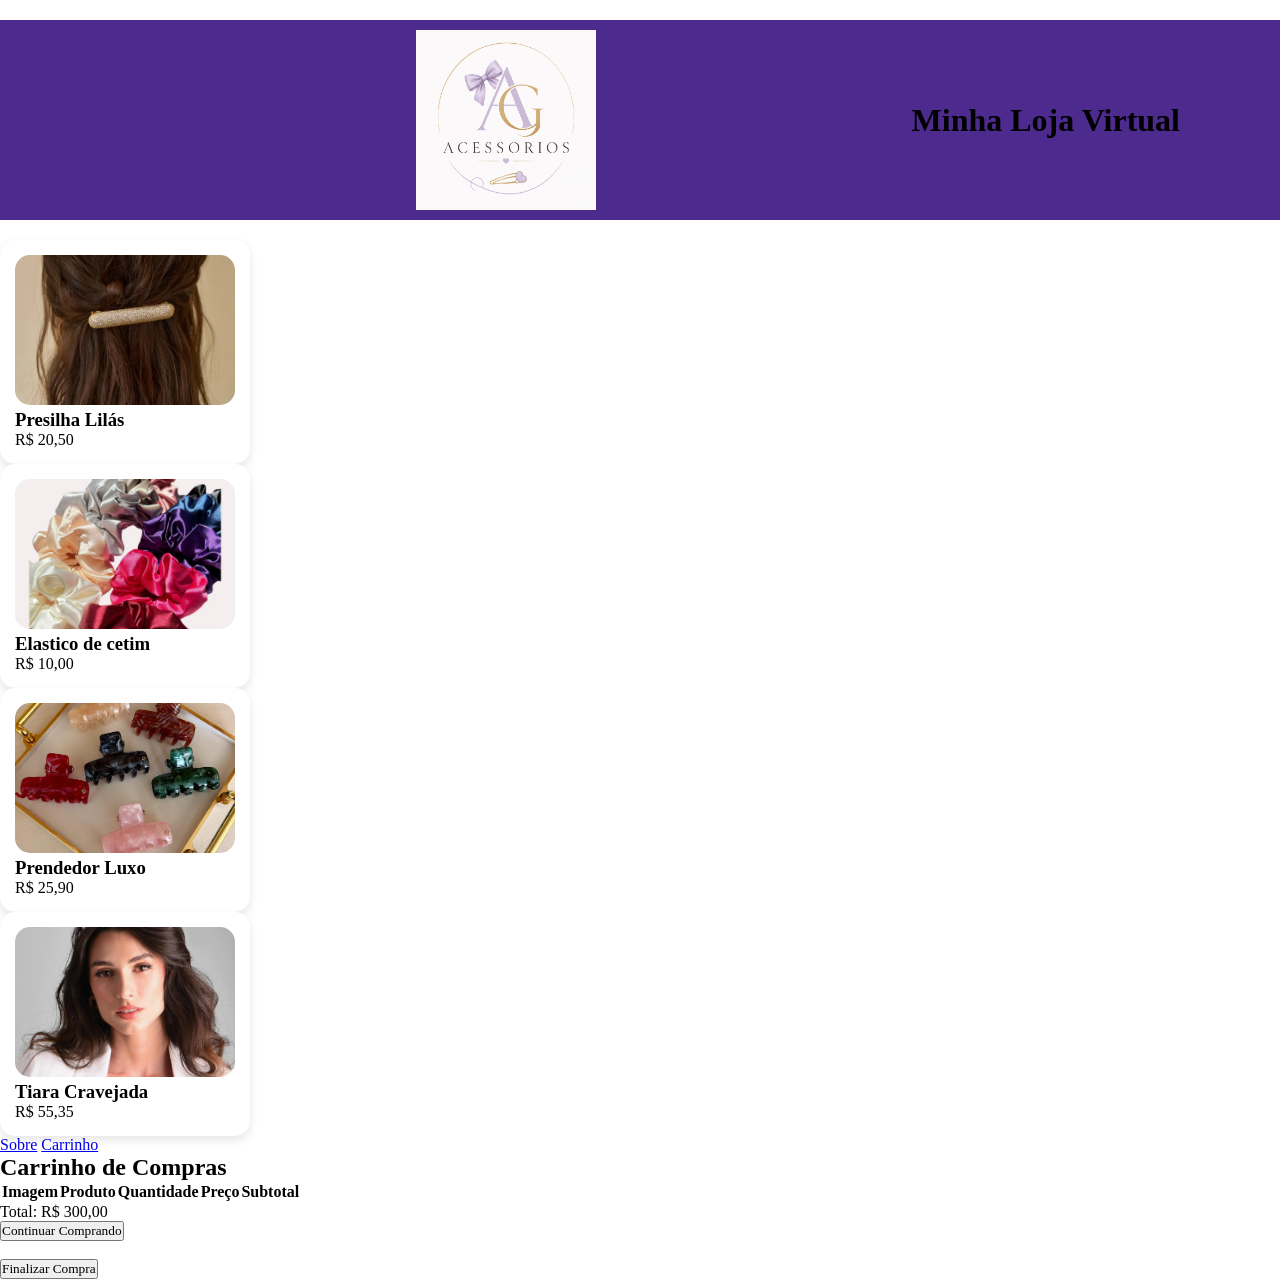
==== carrinho.html @ def34ffc "first commit" ====
<!DOCTYPE html>
<html lang="pt-br">
<head>
    <meta charset="UTF-8">
    <meta name="viewport" content="width=device-width, initial-scale=1.0">
    <title>Carrinho</title>
    <link rel="stylesheet" href="css/style.css">
</head>
<body>
     <header id="cabecalho">
    <img src="img/logo.png" alt="Logo AG Acessórios" class="logo">

    <h1>Minha Loja Virtual</h1>
</header>

<div class="produto">
    <img src="img/presilia.jpeg" alt="Presilha Lilás">
    <h3>Presilha Lilás</h3>
    <p>R$ 20,50</p>
</div>

<div class="produto">
    <img src="img/elastico de cetim.jpeg" alt="Elastico de cetim">
    <h3>Elastico de cetim</h3>
    <p>R$ 10,00</p>
</div>

<div class="produto">
    <img src="img/prendendor luxo.jpeg" alt="Prendedor Luxo">
    <h3>Prendedor Luxo</h3>
    <p>R$ 25,90</p>
</div>

<div class="produto">
    <img src="img/tiara gravejada.jpeg" alt="Tiara Cravejada">
    <h3>Tiara Cravejada</h3>
    <p>R$ 55,35</p>
</div>

<nav>
    <a href="sobre.html">Sobre</a>
    <a href="carrinho.html">Carrinho</a>
</nav>

<div class="container">

<h2>Carrinho de Compras</h2>

<table>

<tr>
    <th>Imagem</th>
    <th>Produto</th>
    <th>Quantidade</th>
    <th>Preço</th>
    <th>Subtotal</th>
</tr>

</table>

<div class="total">
    Total: R$ 300,00
</div>

<div class="botoes">
    <button>Continuar Comprando</button> <br><br>
    <button>Finalizar Compra</button>
</div>

</body>
</html>
---- css/style.css ----
/* seletor coringa que atribui caracteristicas a todos elementos*/ 
*{ 
    margin: 0px;
    padding: 0px;
    box-sizing: border-box;
    font-family: roboto;
} 

/* criando uma variavel no css*/
:root{
    --cor_principal: #8373b7;
    --cor_botao01: #44a4b7;
    --cor_lnk_menu: #324c7d;
    --cor_vermelha: #58c271;
}

/* tag main*/
#geral{
    margin: 20px;
    padding: 20px;
    display: flex;
    flex-direction: column;
    justify-content: center;
    align-items: center;
}
/* cabecalho, header do site*/

#cabecalho{
    width: 100%;
    height: 200px;
    background-color: #4d2a8d;
    padding: 5px 100px;
    margin: 20px 0px;
    display: flex;
    justify-content: space-between;
    align-items: center;
}

/* alterando as caracteristicas da imagem logo*/
#logo img{
    width: 250px;
    height: 160px;
}

/* alterando a tag nav pelo id*/
#menu{
    width: 300px;
    height: 160px;
    color: #8373b7;
    display: flex;
    align-items:center;
    justify-content: center; 
}
/*alterando as imagens de icones pela div e elemento img*/
#div-icones img {
    width: 70px;
    height: 60px;
}

/* formatando os menus*/
#menu a:link{
    font-size: 1.3em;
    text-transform: uppercase;
    text-decoration: none;
    color: var(--cor_lnk_menu)
}

#menu a:visited{
    font-size: 1.3em;
    text-transform: uppercase;
    text-decoration: none;
    color: var(--cor_lnk_menu)
}

#menu a:hover{
    font-size: 1.6em;
    text-transform: uppercase;
    text-decoration: none;
    color: var(--cor_botao01)
}

#menu a:active{
    font-size: 1.3em;
    text-transform: uppercase;
    text-decoration: none;
    color: var(--cor_vermelha)
}
/* formatação dos cards*/ 

    #cards{   
        width: 1000px;
        min-height: 600px;
        margin: 20px 0px;
        padding: 10px;
        display: grid;
        grid-template-columns: repeat(auto-fit, minmax(250px, 1fr));
        gap: 20px;
        
    }

    .card{
        width: 250px;
        min-height: 250px;
        border: solid 1px;
        padding: 15px;
        display: flex;
        flex-direction: column;
        align-items: center;
        justify-content: center;
    }

    .card:hover{
    transform: translateY(-5px);
    transition: 0.3s;    
    }


    .card h2{
        text-transform: uppercase;
        letter-spacing: 1px;
        margin: 10px 0px;
    }

    .card h3{
        margin: 20px 0px;   
    }

    .card button{
        width: 100%;
        height: 45px;
        text-transform: uppercase;
        letter-spacing: 5px;
        border: none;
        background-color: var(--cor_lnk_menu);
        cursor: pointer;
    }

    .card img{
        width: 100%;
        height: 250px;
    }

    /* formatação do rodapé*/ 

    #rodape{
        width: 100%;
        height: 300px;
        background-color: var(--cor_vermelha);
        display: flex;
        align-items: center;
        justify-content: space-around;
    }    

    #dadosloja{
        font-size: 0.8em;
    }

    #icones_sociais ul {
        list-style: none;
    }

    #icones_sociais img{
        width: 25px;
        height: 25px;
        margin-left: 50px;
    }

    #div-cartoes img{
        width: 25px;
        height: 25px;
    }

    .logo{
    width:180px;
    display:block;
    margin:auto;
    }

.galeria{
    display:grid;
    grid-template-columns:repeat(4,1fr);
    gap:20px;
    align-items: center;
}

.produto{
    width:250px;
    text-decoration: solid;
    background:#fff;
    border-radius:15px;
    padding:15px;
    box-shadow:0 4px 10px rgba(0,0,0,.1);
}

.produto img{
    width: 100%;
    height: 150px;
    object-fit:cover;
    border-radius: 15px;
}
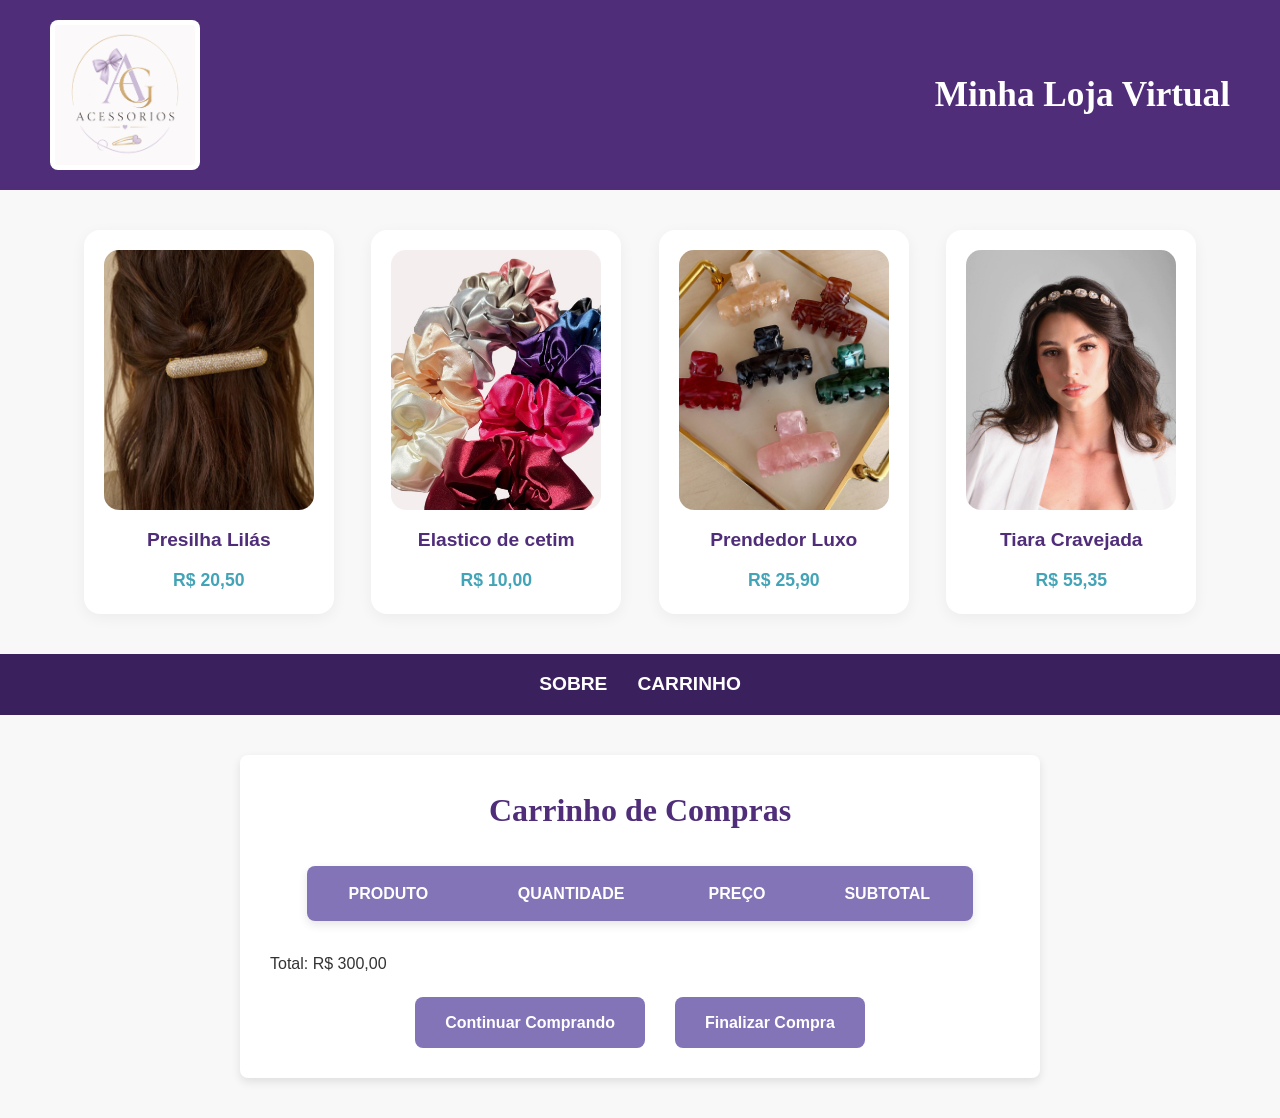
==== commit 2833907f: "criando seçoes" ====
--- a/carrinho.html
+++ b/carrinho.html
@@ -5,6 +5,8 @@
     <meta name="viewport" content="width=device-width, initial-scale=1.0">
     <title>Carrinho</title>
     <link rel="stylesheet" href="css/style.css">
+
+    <script src="/js/carrega_produto.js" type="module"defer></script>
 </head>
 <body>
      <header id="cabecalho">
@@ -12,31 +14,33 @@
 
     <h1>Minha Loja Virtual</h1>
 </header>
+<div class="galeria">
+    
+    <div class="produto">
+        <img src="img/presilia.jpeg" alt="Presilha Lilás">
+        <h3>Presilha Lilás</h3>
+        <p>R$ 20,50</p>
+    </div>
 
-<div class="produto">
-    <img src="img/presilia.jpeg" alt="Presilha Lilás">
-    <h3>Presilha Lilás</h3>
-    <p>R$ 20,50</p>
+    <div class="produto">
+        <img src="img/elastico de cetim.jpeg" alt="Elastico de cetim">
+        <h3>Elastico de cetim</h3>
+        <p>R$ 10,00</p>
+    </div>
+
+    <div class="produto">
+        <img src="img/prendendor luxo.jpeg" alt="Prendedor Luxo">
+        <h3>Prendedor Luxo</h3>
+        <p>R$ 25,90</p>
+    </div>
+
+    <div class="produto">
+        <img src="img/tiara gravejada.jpeg" alt="Tiara Cravejada">
+        <h3>Tiara Cravejada</h3>
+        <p>R$ 55,35</p>
+    </div>
+
 </div>
-
-<div class="produto">
-    <img src="img/elastico de cetim.jpeg" alt="Elastico de cetim">
-    <h3>Elastico de cetim</h3>
-    <p>R$ 10,00</p>
-</div>
-
-<div class="produto">
-    <img src="img/prendendor luxo.jpeg" alt="Prendedor Luxo">
-    <h3>Prendedor Luxo</h3>
-    <p>R$ 25,90</p>
-</div>
-
-<div class="produto">
-    <img src="img/tiara gravejada.jpeg" alt="Tiara Cravejada">
-    <h3>Tiara Cravejada</h3>
-    <p>R$ 55,35</p>
-</div>
-
 <nav>
     <a href="sobre.html">Sobre</a>
     <a href="carrinho.html">Carrinho</a>
@@ -49,7 +53,6 @@
 <table>
 
 <tr>
-    <th>Imagem</th>
     <th>Produto</th>
     <th>Quantidade</th>
     <th>Preço</th>
--- a/css/style.css
+++ b/css/style.css
@@ -1,200 +1,242 @@
-/* seletor coringa que atribui caracteristicas a todos elementos*/ 
-*{ 
-    margin: 0px;
-    padding: 0px;
+/* =========================================
+   1. Reset Básico e Variáveis
+   ========================================= */
+:root {
+    --cor_principal: #502d79; /* Roxo principal atualizado */
+    --cor_secundaria: #8373b7; /* Roxo mais claro (cards e botões) */
+    --cor_destaque: #44a4b7; /* Azul/Ciano para hover */
+    --cor_fundo: #f8f8f8;
+    --cor_texto: #333;
+}
+
+* {
+    margin: 0;
+    padding: 0;
     box-sizing: border-box;
-    font-family: roboto;
-} 
-
-/* criando uma variavel no css*/
-:root{
-    --cor_principal: #8373b7;
-    --cor_botao01: #44a4b7;
-    --cor_lnk_menu: #324c7d;
-    --cor_vermelha: #58c271;
-}
-
-/* tag main*/
-#geral{
-    margin: 20px;
-    padding: 20px;
-    display: flex;
-    flex-direction: column;
+}
+
+body {
+    font-family: 'Roboto', Arial, Helvetica, sans-serif;
+    background-color: var(--cor_fundo);
+    color: var(--cor_texto);
+    line-height: 1.6;
+}
+
+/* =========================================
+   2. Cabeçalho e Logo
+   ========================================= */
+#cabecalho {
+    width: 100%;
+    background-color: var(--cor_principal);
+    display: flex;
+    justify-content: space-between;
+    align-items: center;
+    padding: 20px 50px;
+}
+
+/* Controle do tamanho da logo no cabeçalho */
+.logo, #logo img {
+    width: 150px;
+    height: auto;
+    background-color: #fff;
+    border-radius: 8px; /* Dá um toque mais moderno se a imagem tiver fundo */
+    padding: 5px;
+}
+
+#cabecalho h1 {
+    font-family: "Times New Roman", Times, serif;
+    color: #fff; /* Título em branco para dar contraste com o fundo roxo */
+    font-size: 2.2rem;
+}
+
+/* =========================================
+   3. Menu de Navegação
+   ========================================= */
+nav, #menu {
+    background-color: #3b205e;
+    padding: 15px;
+    display: flex;
     justify-content: center;
     align-items: center;
-}
-/* cabecalho, header do site*/
-
-#cabecalho{
+    gap: 30px; /* Dá espaçamento entre os links */
+}
+
+nav a, #menu a {
+    color: #ffffff;
+    text-decoration: none;
+    font-weight: bold;
+    font-size: 1.2rem;
+    text-transform: uppercase;
+    transition: color 0.3s ease, transform 0.3s ease;
+}
+
+nav a:hover, #menu a:hover {
+    color: var(--cor_destaque);
+    transform: scale(1.05); /* Pequeno efeito de aumento ao passar o mouse */
+}
+
+/* =========================================
+   4. Conteúdo Principal (Página Sobre)
+   ========================================= */
+.container {
+    max-width: 800px;
+    margin: 40px auto;
+    padding: 30px;
+    background-color: #ffffff;
+    border-radius: 8px;
+    box-shadow: 0 4px 10px rgba(0, 0, 0, 0.1);
+}
+
+.container h2 {
+    text-align: center;
+    color: var(--cor_principal);
+    margin-bottom: 25px;
+    font-family: "Times New Roman", Times, serif;
+    font-size: 2rem;
+}
+
+.container p {
+    margin-bottom: 15px;
+    text-align: justify;
+    font-size: 1.05rem;
+}
+
+/* =========================================
+   5. Tabela do Carrinho e Imagens Internas
+   ========================================= */
+table {
+    width: 90%;
+    max-width: 1000px;
+    margin: 30px auto;
+    border-collapse: collapse;
+    background: #fff;
+    box-shadow: 0 4px 10px rgba(0,0,0,.1);
+    border-radius: 8px;
+    overflow: hidden; /* Mantém as bordas arredondadas na tabela */
+}
+
+th {
+    background: var(--cor_secundaria);
+    color: white;
+    padding: 15px;
+    text-transform: uppercase;
+}
+
+td img {
+    width: 80px;  /* Mude aqui para aumentar ou diminuir a largura */
+    height: 80px; /* Mude aqui para aumentar ou diminuir a altura */
+    object-fit: cover; 
+    border-radius: 8px;
+    box-shadow: 0 2px 5px rgba(0,0,0,0.1);
+}
+
+.card img {
+    width: 100%;    /* 100% faz a imagem preencher a largura toda do card */
+    height: 260px;  /* Mude este valor para deixar a foto mais alta ou mais baixa */
+    object-fit: cover;
+    border-radius: 15px;
+    transition: .3s;
+}
+
+/* FORÇAR REDIMENSIONAMENTO DAS IMAGENS DO CATÁLOGO */
+#geral img, 
+.galeria img,
+main img,
+.produto img {
+    width: 100% !important;
+    max-width: 250px !important;
+    height: 260px !important;
+    object-fit: cover !important;
+    border-radius: 15px !important;
+}
+
+/* Garante que o bloco onde as fotos estão não estoure a tela */
+.card, .produto {
+    width: 250px !important;
+    max-width: 250px !important;
+    overflow: hidden !important;
+}
+
+.galeria {
+    display: grid;
+    /* O Grid ajusta automaticamente quantos produtos cabem na tela lado a lado */
+    grid-template-columns: repeat(auto-fit, minmax(240px, 1fr));
+    gap: 30px;
+    padding: 40px;
+    max-width: 1200px;
+    margin: 0 auto; /* Centraliza a galeria na tela */
+    justify-items: center;
+}
+
+.produto {
+    background: #ffffff;
+    border-radius: 16px;
+    padding: 20px;
     width: 100%;
-    height: 200px;
-    background-color: #4d2a8d;
-    padding: 5px 100px;
-    margin: 20px 0px;
-    display: flex;
-    justify-content: space-between;
+    max-width: 280px;
+    box-shadow: 0 4px 15px rgba(0, 0, 0, 0.05); /* Sombra super suave */
+    display: flex;
+    flex-direction: column;
     align-items: center;
-}
-
-/* alterando as caracteristicas da imagem logo*/
-#logo img{
-    width: 250px;
-    height: 160px;
-}
-
-/* alterando a tag nav pelo id*/
-#menu{
-    width: 300px;
-    height: 160px;
-    color: #8373b7;
-    display: flex;
-    align-items:center;
-    justify-content: center; 
-}
-/*alterando as imagens de icones pela div e elemento img*/
-#div-icones img {
-    width: 70px;
-    height: 60px;
-}
-
-/* formatando os menus*/
-#menu a:link{
-    font-size: 1.3em;
-    text-transform: uppercase;
-    text-decoration: none;
-    color: var(--cor_lnk_menu)
-}
-
-#menu a:visited{
-    font-size: 1.3em;
-    text-transform: uppercase;
-    text-decoration: none;
-    color: var(--cor_lnk_menu)
-}
-
-#menu a:hover{
-    font-size: 1.6em;
-    text-transform: uppercase;
-    text-decoration: none;
-    color: var(--cor_botao01)
-}
-
-#menu a:active{
-    font-size: 1.3em;
-    text-transform: uppercase;
-    text-decoration: none;
-    color: var(--cor_vermelha)
-}
-/* formatação dos cards*/ 
-
-    #cards{   
-        width: 1000px;
-        min-height: 600px;
-        margin: 20px 0px;
-        padding: 10px;
-        display: grid;
-        grid-template-columns: repeat(auto-fit, minmax(250px, 1fr));
-        gap: 20px;
-        
-    }
-
-    .card{
-        width: 250px;
-        min-height: 250px;
-        border: solid 1px;
-        padding: 15px;
-        display: flex;
-        flex-direction: column;
-        align-items: center;
-        justify-content: center;
-    }
-
-    .card:hover{
-    transform: translateY(-5px);
-    transition: 0.3s;    
-    }
-
-
-    .card h2{
-        text-transform: uppercase;
-        letter-spacing: 1px;
-        margin: 10px 0px;
-    }
-
-    .card h3{
-        margin: 20px 0px;   
-    }
-
-    .card button{
-        width: 100%;
-        height: 45px;
-        text-transform: uppercase;
-        letter-spacing: 5px;
-        border: none;
-        background-color: var(--cor_lnk_menu);
-        cursor: pointer;
-    }
-
-    .card img{
-        width: 100%;
-        height: 250px;
-    }
-
-    /* formatação do rodapé*/ 
-
-    #rodape{
-        width: 100%;
-        height: 300px;
-        background-color: var(--cor_vermelha);
-        display: flex;
-        align-items: center;
-        justify-content: space-around;
-    }    
-
-    #dadosloja{
-        font-size: 0.8em;
-    }
-
-    #icones_sociais ul {
-        list-style: none;
-    }
-
-    #icones_sociais img{
-        width: 25px;
-        height: 25px;
-        margin-left: 50px;
-    }
-
-    #div-cartoes img{
-        width: 25px;
-        height: 25px;
-    }
-
-    .logo{
-    width:180px;
-    display:block;
-    margin:auto;
-    }
-
-.galeria{
-    display:grid;
-    grid-template-columns:repeat(4,1fr);
-    gap:20px;
-    align-items: center;
-}
-
-.produto{
-    width:250px;
-    text-decoration: solid;
-    background:#fff;
-    border-radius:15px;
-    padding:15px;
-    box-shadow:0 4px 10px rgba(0,0,0,.1);
-}
-
-.produto img{
+    text-align: center;
+    transition: transform 0.3s ease, box-shadow 0.3s ease;
+}
+
+.produto:hover {
+    transform: translateY(-10px); /* O card sobe um pouquinho */
+    box-shadow: 0 12px 25px rgba(80, 45, 121, 0.2); /* A sombra fica roxa/visível */
+    cursor: pointer;
+}
+
+.produto img {
     width: 100%;
-    height: 150px;
-    object-fit:cover;
-    border-radius: 15px;
+    height: 220px;
+    object-fit: cover; /* Mantém a imagem proporcional sem achatar */
+    border-radius: 12px;
+    margin-bottom: 15px;
+    transition: transform 0.3s ease;
+}
+
+.produto:hover img {
+    transform: scale(1.05); /* A foto dá um leve zoom */
+}
+
+.produto h3 {
+    font-size: 1.2rem;
+    color: var(--cor_principal);
+    margin-bottom: 10px;
+}
+
+.produto p {
+    font-size: 1.1rem;
+    font-weight: bold;
+    color: var(--cor_destaque); /* Usa a cor ciano/azul para destacar o preço */
+}
+
+/* =========================================
+   Botões do Carrinho Modernos
+   ========================================= */
+.botoes {
+    text-align: center;
+    margin-top: 20px;
+    display: flex;
+    justify-content: center;
+    gap: 15px;
+}
+
+.botoes button {
+    background-color: var(--cor_secundaria);
+    color: white;
+    border: none;
+    padding: 15px 30px;
+    font-size: 1rem;
+    font-weight: bold;
+    border-radius: 8px;
+    cursor: pointer;
+    transition: all 0.3s ease;
+}
+
+.botoes button:hover {
+    background-color: var(--cor_principal);
+    transform: scale(1.05);
 }
